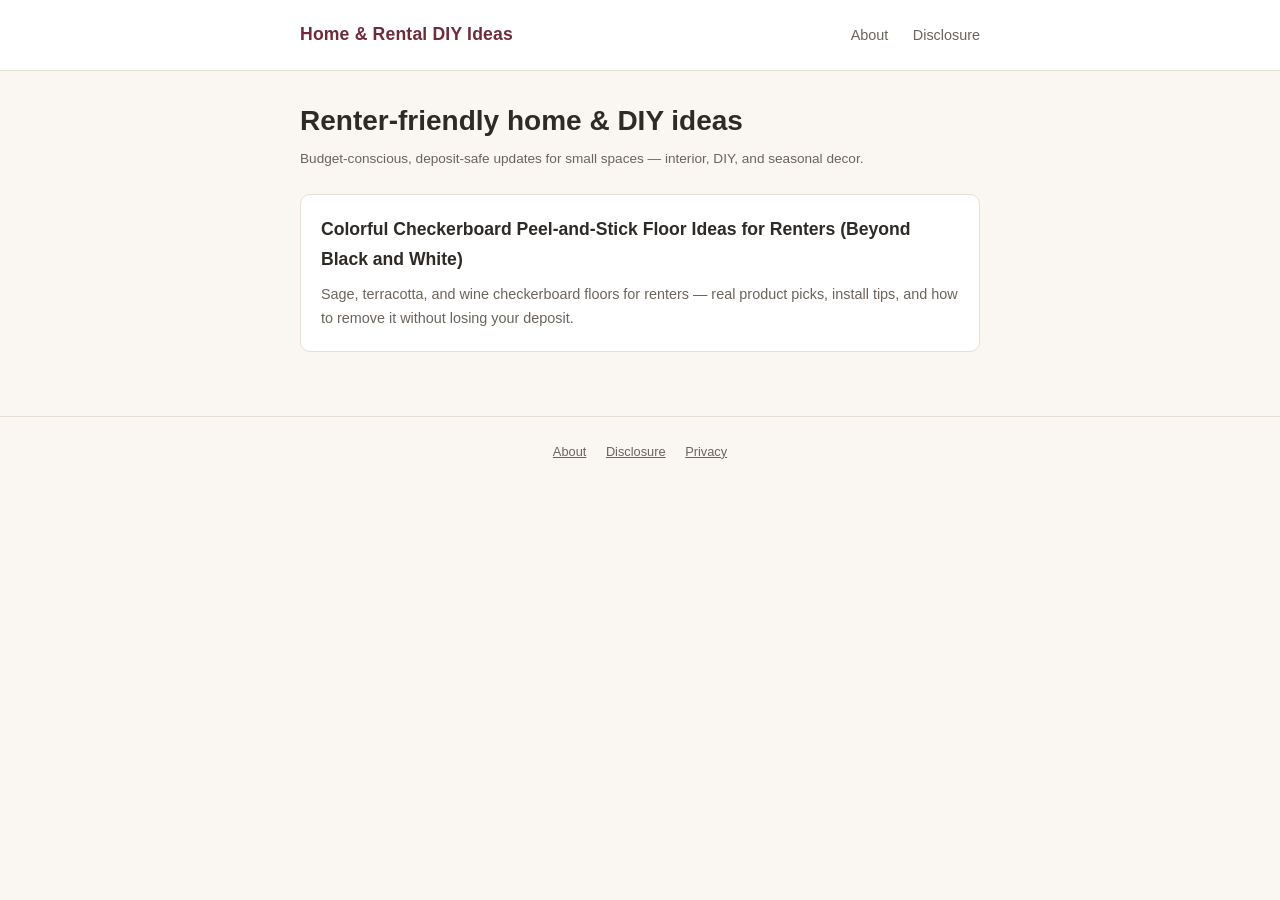
==== docs/index.html @ ff302c59 "Pinterestアフィリエイトチーム(researcher/writer/designer/analyst)の初期構築 役割定義・自動連携ワークフロー・記事1本目(チェッカーボード床タイル)・ 公開" ====
<!DOCTYPE html>
<html lang="en">
<head>
<meta charset="UTF-8">
<meta name="viewport" content="width=device-width, initial-scale=1.0">
<title>Home &amp; Rental DIY Ideas</title>
<meta name="description" content="Budget-friendly, renter-safe home and DIY ideas: real product picks, install tips, and how to undo it before you move out.">
<link rel="stylesheet" href="styles.css">
</head>
<body>
<header class="site-header">
  <div class="inner">
    <a class="logo" href="index.html">Home &amp; Rental DIY Ideas</a>
    <nav>
      <a href="about.html">About</a>
      <a href="disclosure.html">Disclosure</a>
    </nav>
  </div>
</header>

<main>
  <h1>Renter-friendly home &amp; DIY ideas</h1>
  <p class="meta">Budget-conscious, deposit-safe updates for small spaces &mdash; interior, DIY, and seasonal decor.</p>

  <div class="card-list">
    <a class="card" href="articles/checkerboard-peel-stick-floor-renters.html">
      <h2>Colorful Checkerboard Peel-and-Stick Floor Ideas for Renters (Beyond Black and White)</h2>
      <p>Sage, terracotta, and wine checkerboard floors for renters &mdash; real product picks, install tips, and how to remove it without losing your deposit.</p>
    </a>
  </div>
</main>

<footer class="site-footer">
  <a href="about.html">About</a>
  <a href="disclosure.html">Disclosure</a>
  <a href="privacy.html">Privacy</a>
</footer>
</body>
</html>
---- docs/styles.css ----
:root {
  --bg: #FAF7F2;
  --surface: #FFFFFF;
  --text: #2E2A26;
  --text-muted: #6B645C;
  --border: #E6DFD5;
  --sage: #7C9070;
  --terracotta: #C0654A;
  --wine: #6E2C3C;
  --accent: var(--terracotta);
  --max-width: 720px;
}

* { box-sizing: border-box; }

body {
  margin: 0;
  background: var(--bg);
  color: var(--text);
  font-family: -apple-system, BlinkMacSystemFont, "Segoe UI", Helvetica, Arial, sans-serif;
  line-height: 1.7;
  -webkit-font-smoothing: antialiased;
}

header.site-header {
  border-bottom: 1px solid var(--border);
  background: var(--surface);
}

.site-header .inner {
  max-width: var(--max-width);
  margin: 0 auto;
  padding: 1.25rem 1.25rem;
  display: flex;
  align-items: center;
  justify-content: space-between;
}

.site-header a.logo {
  font-weight: 700;
  font-size: 1.1rem;
  color: var(--wine);
  text-decoration: none;
  letter-spacing: 0.01em;
}

.site-header nav a {
  color: var(--text-muted);
  text-decoration: none;
  font-size: 0.9rem;
  margin-left: 1.25rem;
}

.site-header nav a:hover { color: var(--accent); }

main {
  max-width: var(--max-width);
  margin: 0 auto;
  padding: 2rem 1.25rem 4rem;
}

h1 { font-size: 1.75rem; line-height: 1.3; margin: 0 0 0.5rem; }
h2 { font-size: 1.3rem; margin: 2rem 0 0.75rem; color: var(--wine); }
h3 { font-size: 1.05rem; margin: 1.5rem 0 0.5rem; }
p { margin: 0 0 1rem; }

.meta {
  color: var(--text-muted);
  font-size: 0.85rem;
  margin-bottom: 1.5rem;
}

.disclosure-banner {
  background: #F3EDE3;
  border: 1px solid var(--border);
  border-radius: 8px;
  padding: 0.85rem 1rem;
  font-size: 0.85rem;
  color: var(--text-muted);
  margin-bottom: 2rem;
}

.disclosure-banner a { color: var(--wine); }

.todo-link {
  background: #FDF3E7;
  border: 1px dashed #D9A441;
  border-radius: 4px;
  padding: 0.1rem 0.4rem;
  font-size: 0.85em;
  color: #8A5A00;
}

ul, ol { padding-left: 1.4rem; }
li { margin-bottom: 0.4rem; }

.card-list {
  display: flex;
  flex-direction: column;
  gap: 1rem;
}

.card {
  background: var(--surface);
  border: 1px solid var(--border);
  border-radius: 10px;
  padding: 1.25rem;
  text-decoration: none;
  color: inherit;
  display: block;
}

.card h2 {
  margin: 0 0 0.4rem;
  font-size: 1.1rem;
  color: var(--text);
}

.card p { margin: 0; color: var(--text-muted); font-size: 0.9rem; }

footer.site-footer {
  border-top: 1px solid var(--border);
  padding: 1.5rem 1.25rem;
  text-align: center;
  font-size: 0.8rem;
  color: var(--text-muted);
}

footer.site-footer a { color: var(--text-muted); margin: 0 0.5rem; }

@media (max-width: 480px) {
  .site-header nav a { margin-left: 0.75rem; }
}
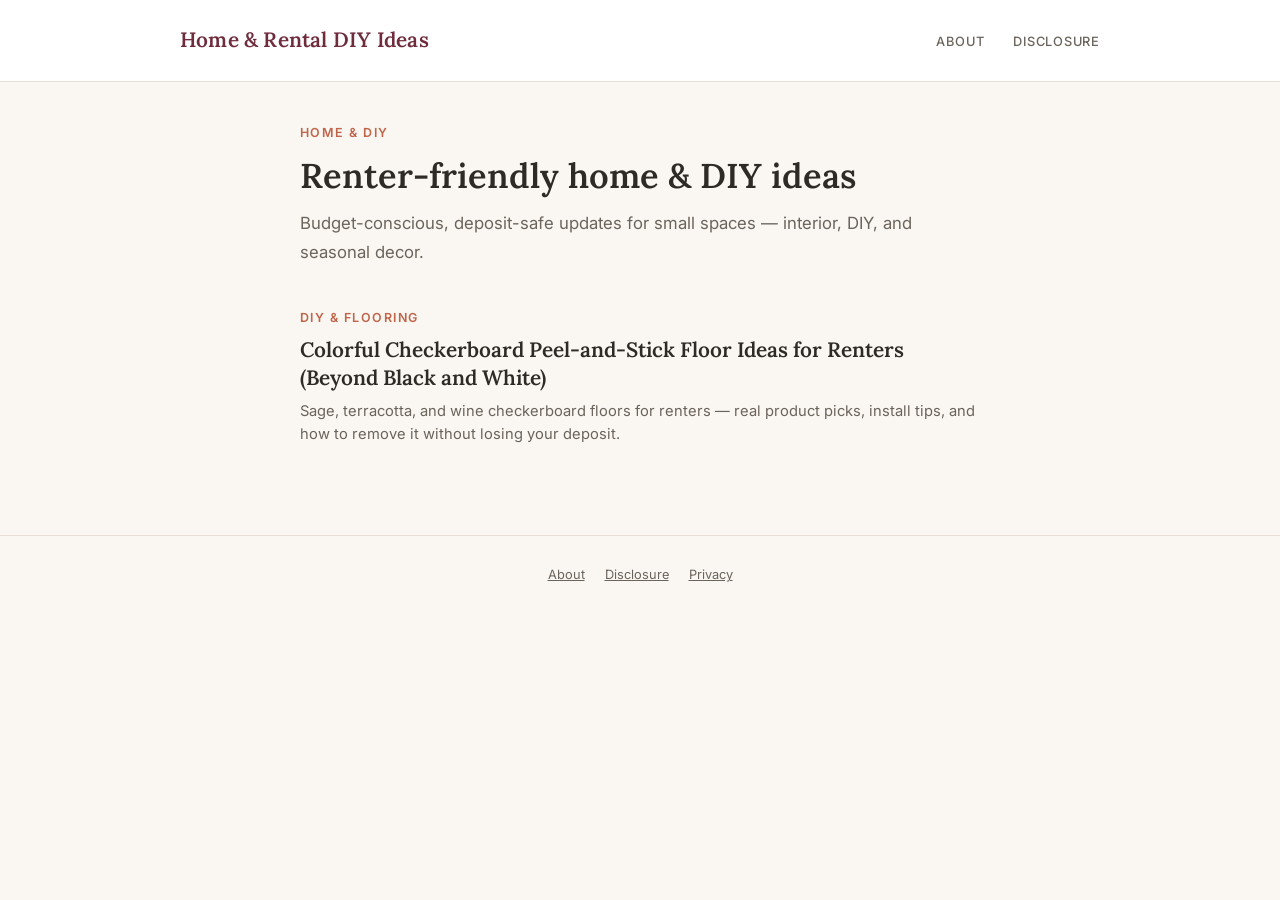
==== commit 6432d1d3: "The Spruceを参考にデザインを刷新、公開HTMLの内部メモ漏れを修正 セリフ見出し・eyebrowラベル・絞ったコンテンツ幅を導入。 記事ページに紛れ込んでいた内部SEOメモ(Target k" ====
--- a/docs/index.html
+++ b/docs/index.html
@@ -19,11 +19,13 @@
 </header>
 
 <main>
+  <span class="eyebrow">Home &amp; DIY</span>
   <h1>Renter-friendly home &amp; DIY ideas</h1>
-  <p class="meta">Budget-conscious, deposit-safe updates for small spaces &mdash; interior, DIY, and seasonal decor.</p>
+  <p style="color:var(--text-muted); margin-bottom:2.5rem;">Budget-conscious, deposit-safe updates for small spaces &mdash; interior, DIY, and seasonal decor.</p>
 
   <div class="card-list">
     <a class="card" href="articles/checkerboard-peel-stick-floor-renters.html">
+      <span class="eyebrow">DIY &amp; Flooring</span>
       <h2>Colorful Checkerboard Peel-and-Stick Floor Ideas for Renters (Beyond Black and White)</h2>
       <p>Sage, terracotta, and wine checkerboard floors for renters &mdash; real product picks, install tips, and how to remove it without losing your deposit.</p>
     </a>
--- a/docs/styles.css
+++ b/docs/styles.css
@@ -1,3 +1,5 @@
+@import url('https://fonts.googleapis.com/css2?family=Lora:ital,wght@0,500;0,600;0,700;1,500&family=Inter:wght@400;500;600&display=swap');
+
 :root {
   --bg: #FAF7F2;
   --surface: #FFFFFF;
@@ -9,6 +11,8 @@
   --wine: #6E2C3C;
   --accent: var(--terracotta);
   --max-width: 720px;
+  --font-serif: "Lora", Georgia, "Times New Roman", serif;
+  --font-sans: "Inter", -apple-system, BlinkMacSystemFont, "Segoe UI", Helvetica, Arial, sans-serif;
 }
 
 * { box-sizing: border-box; }
@@ -17,8 +21,9 @@
   margin: 0;
   background: var(--bg);
   color: var(--text);
-  font-family: -apple-system, BlinkMacSystemFont, "Segoe UI", Helvetica, Arial, sans-serif;
-  line-height: 1.7;
+  font-family: var(--font-sans);
+  line-height: 1.75;
+  font-size: 1.05rem;
   -webkit-font-smoothing: antialiased;
 }
 
@@ -28,17 +33,18 @@
 }
 
 .site-header .inner {
-  max-width: var(--max-width);
+  max-width: 960px;
   margin: 0 auto;
-  padding: 1.25rem 1.25rem;
+  padding: 1.4rem 1.25rem;
   display: flex;
   align-items: center;
   justify-content: space-between;
 }
 
 .site-header a.logo {
-  font-weight: 700;
-  font-size: 1.1rem;
+  font-family: var(--font-serif);
+  font-weight: 600;
+  font-size: 1.3rem;
   color: var(--wine);
   text-decoration: none;
   letter-spacing: 0.01em;
@@ -47,8 +53,11 @@
 .site-header nav a {
   color: var(--text-muted);
   text-decoration: none;
-  font-size: 0.9rem;
-  margin-left: 1.25rem;
+  font-size: 0.8rem;
+  font-weight: 500;
+  letter-spacing: 0.06em;
+  text-transform: uppercase;
+  margin-left: 1.5rem;
 }
 
 .site-header nav a:hover { color: var(--accent); }
@@ -56,18 +65,62 @@
 main {
   max-width: var(--max-width);
   margin: 0 auto;
-  padding: 2rem 1.25rem 4rem;
+  padding: 2.5rem 1.25rem 4rem;
 }
 
-h1 { font-size: 1.75rem; line-height: 1.3; margin: 0 0 0.5rem; }
-h2 { font-size: 1.3rem; margin: 2rem 0 0.75rem; color: var(--wine); }
-h3 { font-size: 1.05rem; margin: 1.5rem 0 0.5rem; }
-p { margin: 0 0 1rem; }
+.eyebrow {
+  display: block;
+  font-family: var(--font-sans);
+  font-size: 0.78rem;
+  font-weight: 600;
+  letter-spacing: 0.12em;
+  text-transform: uppercase;
+  color: var(--accent);
+  margin-bottom: 0.6rem;
+}
+
+h1 {
+  font-family: var(--font-serif);
+  font-weight: 600;
+  font-size: 2.15rem;
+  line-height: 1.25;
+  margin: 0 0 0.75rem;
+  color: var(--text);
+}
+
+h2 {
+  font-family: var(--font-serif);
+  font-weight: 600;
+  font-size: 1.5rem;
+  line-height: 1.35;
+  margin: 2.25rem 0 0.85rem;
+  color: var(--wine);
+}
+
+h3 {
+  font-family: var(--font-serif);
+  font-weight: 600;
+  font-size: 1.15rem;
+  margin: 1.6rem 0 0.5rem;
+}
+
+p { margin: 0 0 1.15rem; }
 
 .meta {
   color: var(--text-muted);
   font-size: 0.85rem;
-  margin-bottom: 1.5rem;
+  margin-bottom: 1.75rem;
+  padding-bottom: 1.75rem;
+  border-bottom: 1px solid var(--border);
+}
+
+.figure { margin: 1.75rem 0; }
+.figure img { width: 100%; height: auto; border-radius: 6px; display: block; }
+.figure .caption {
+  font-size: 0.8rem;
+  color: var(--text-muted);
+  margin-top: 0.5rem;
+  font-style: italic;
 }
 
 .disclosure-banner {
@@ -92,35 +145,40 @@
 }
 
 ul, ol { padding-left: 1.4rem; }
-li { margin-bottom: 0.4rem; }
+li { margin-bottom: 0.5rem; }
+
+a { color: var(--wine); }
 
 .card-list {
   display: flex;
   flex-direction: column;
-  gap: 1rem;
+  gap: 1.5rem;
 }
 
 .card {
-  background: var(--surface);
-  border: 1px solid var(--border);
-  border-radius: 10px;
-  padding: 1.25rem;
+  padding-bottom: 1.5rem;
+  border-bottom: 1px solid var(--border);
   text-decoration: none;
   color: inherit;
   display: block;
 }
 
+.card:last-child { border-bottom: none; }
+
+.card .eyebrow { margin-bottom: 0.4rem; }
+
 .card h2 {
-  margin: 0 0 0.4rem;
-  font-size: 1.1rem;
+  font-family: var(--font-serif);
+  margin: 0 0 0.5rem;
+  font-size: 1.3rem;
   color: var(--text);
 }
 
-.card p { margin: 0; color: var(--text-muted); font-size: 0.9rem; }
+.card p { margin: 0; color: var(--text-muted); font-size: 0.92rem; line-height: 1.6; }
 
 footer.site-footer {
   border-top: 1px solid var(--border);
-  padding: 1.5rem 1.25rem;
+  padding: 1.75rem 1.25rem;
   text-align: center;
   font-size: 0.8rem;
   color: var(--text-muted);
@@ -129,5 +187,7 @@
 footer.site-footer a { color: var(--text-muted); margin: 0 0.5rem; }
 
 @media (max-width: 480px) {
-  .site-header nav a { margin-left: 0.75rem; }
+  .site-header nav a { margin-left: 0.9rem; font-size: 0.7rem; }
+  h1 { font-size: 1.7rem; }
+  h2 { font-size: 1.25rem; }
 }
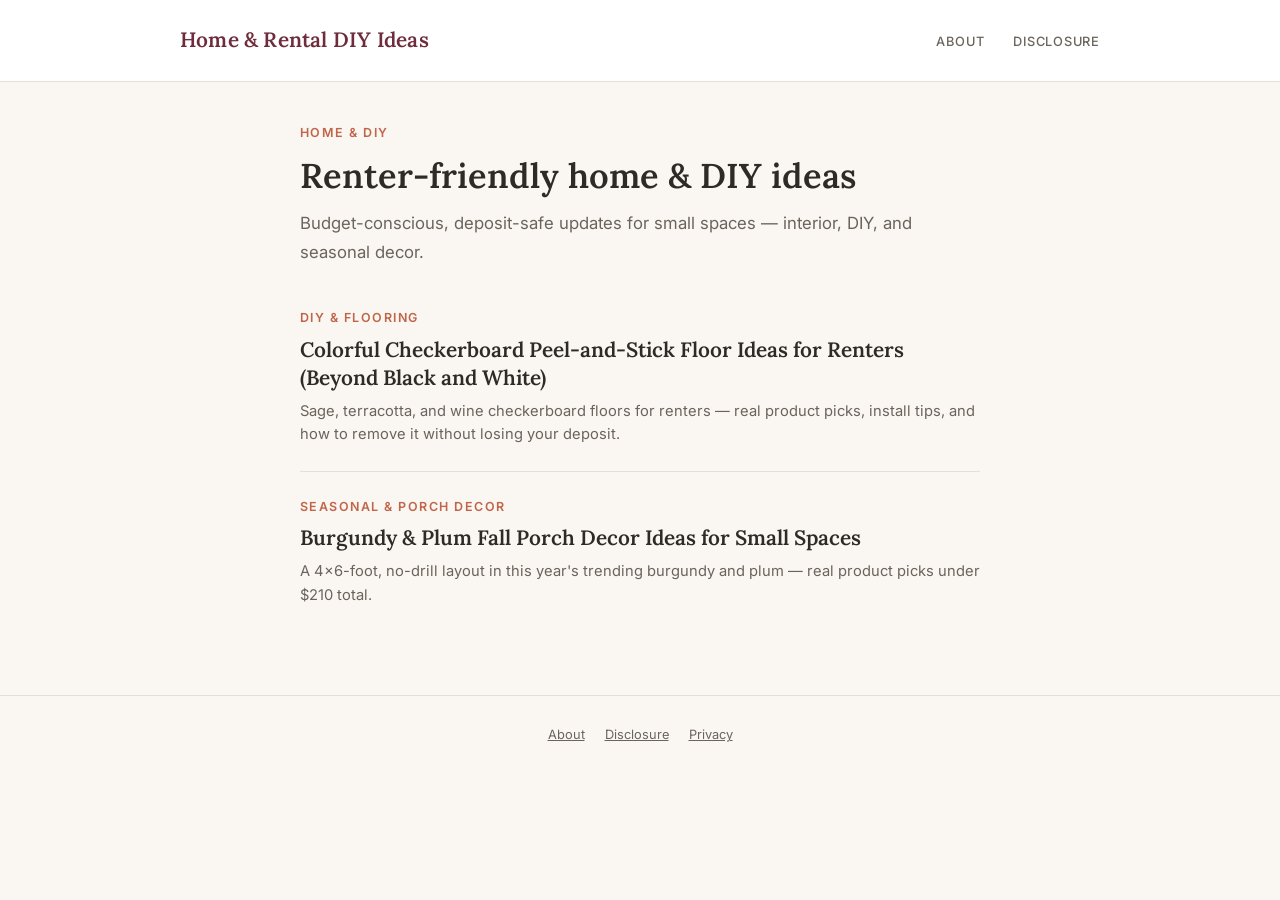
==== commit cfc04142: "2本目の記事を公開、SEO/OG整備、プライバシーポリシー完成 - バーガンディ&プラムのポーチ装飾記事を新ルール(助言口調+実レビュー根拠)で   書き直し、公開HTML化 - 全ページにOGタグ・" ====
--- a/docs/index.html
+++ b/docs/index.html
@@ -5,6 +5,13 @@
 <meta name="viewport" content="width=device-width, initial-scale=1.0">
 <title>Home &amp; Rental DIY Ideas</title>
 <meta name="description" content="Budget-friendly, renter-safe home and DIY ideas: real product picks, install tips, and how to undo it before you move out.">
+<meta property="og:type" content="website">
+<meta property="og:site_name" content="Home &amp; Rental DIY Ideas">
+<meta property="og:title" content="Home &amp; Rental DIY Ideas">
+<meta property="og:description" content="Budget-friendly, renter-safe home and DIY ideas: real product picks, install tips, and how to undo it before you move out.">
+<meta property="og:url" content="https://hito77ki-ship-it.github.io/pinterest-affiliate/">
+<meta name="twitter:card" content="summary">
+<link rel="icon" href="data:image/svg+xml,%3Csvg xmlns='http://www.w3.org/2000/svg' viewBox='0 0 100 100'%3E%3Crect width='100' height='100' rx='20' fill='%236E2C3C'/%3E%3Ctext x='50' y='70' font-size='58' font-family='Georgia,serif' fill='%23FAF7F2' text-anchor='middle'%3EH%3C/text%3E%3C/svg%3E">
 <link rel="stylesheet" href="styles.css">
 </head>
 <body>
@@ -29,6 +36,11 @@
       <h2>Colorful Checkerboard Peel-and-Stick Floor Ideas for Renters (Beyond Black and White)</h2>
       <p>Sage, terracotta, and wine checkerboard floors for renters &mdash; real product picks, install tips, and how to remove it without losing your deposit.</p>
     </a>
+    <a class="card" href="articles/burgundy-plum-fall-porch-decor-small-spaces.html">
+      <span class="eyebrow">Seasonal &amp; Porch Decor</span>
+      <h2>Burgundy &amp; Plum Fall Porch Decor Ideas for Small Spaces</h2>
+      <p>A 4x6-foot, no-drill layout in this year's trending burgundy and plum &mdash; real product picks under $210 total.</p>
+    </a>
   </div>
 </main>
 
